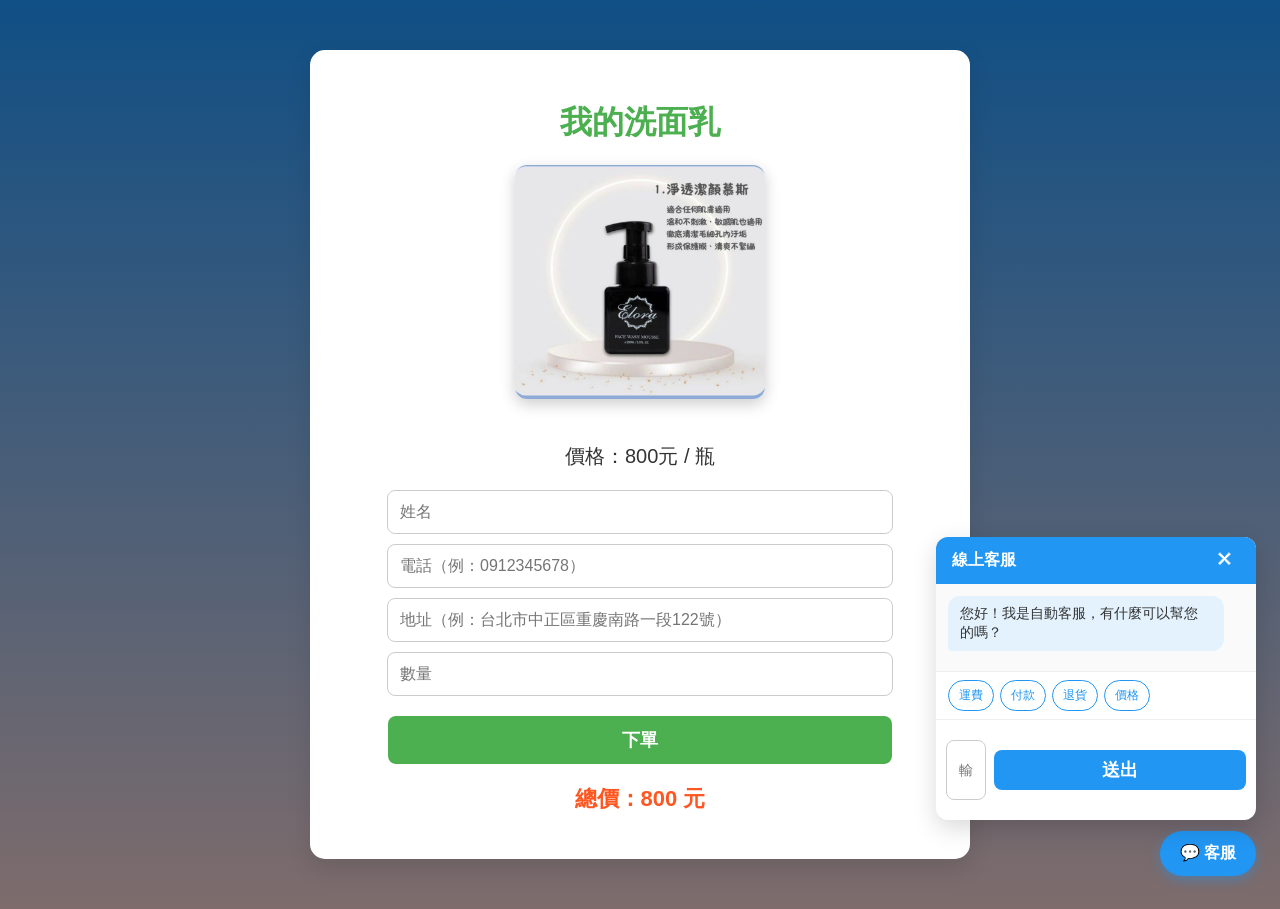
==== html_CSS/haha.html @ 5908153e "Add files via upload" ====
<!DOCTYPE html>
<html lang="zh-TW">
<head>
  <meta charset="UTF-8">
  <title>我的洗面乳商店</title>
  <link rel="stylesheet" type="text/css" href="style.css">
</head>
<body>
  <div class="container">
    <h1>我的洗面乳</h1>
    <img src="734088491_1768729317884247_3017759108073552811_n.jpg" alt="洗面乳" class="product-image">
    <p class="price">價格：800元 / 瓶</p>

    <div id="form-errors" class="form-errors" hidden></div>

    <form action="/order" method="POST" id="order-form" novalidate>
      <input type="text" name="name" placeholder="姓名" required>
      <input type="tel" name="phone" placeholder="電話（例：0912345678）" required>
      <input type="text" name="address" placeholder="地址（例：台北市中正區重慶南路一段122號）" required>
      <input type="number" name="quantity" placeholder="數量" min="1" required>
      <button type="submit">下單</button>
    </form>
  </div>

  <!-- 客服選單 -->
  <button type="button" id="chat-toggle" class="chat-toggle" aria-label="開啟客服">💬 客服</button>

  <div id="chat-panel" class="chat-panel" hidden>
    <div class="chat-header">
      <span>線上客服</span>
      <button type="button" id="chat-close" aria-label="關閉">✕</button>
    </div>
    <div id="chat-messages" class="chat-messages">
      <div class="chat-msg bot">您好！我是自動客服，有什麼可以幫您的嗎？</div>
    </div>
    <div class="chat-quick">
      <button type="button" data-question="運費多少？">運費</button>
      <button type="button" data-question="如何付款？">付款</button>
      <button type="button" data-question="可以退貨嗎？">退貨</button>
      <button type="button" data-question="價格多少？">價格</button>
    </div>
    <form id="chat-form" class="chat-input-row">
      <input type="text" id="chat-input" placeholder="輸入問題..." autocomplete="off">
      <button type="submit">送出</button>
    </form>
  </div>

  <script src="index.js"></script>
</body>
</html>
---- html_CSS/style.css ----
body {
  font-family: 'Segoe UI', Tahoma, Geneva, Verdana, sans-serif;
  background: linear-gradient(to bottom, #104f85, #7e6c6c);
  margin: 0;
  padding: 0;
}

.container {
  max-width: 600px;
  margin: 50px auto;
  padding: 30px;
  background-color: #ffffff;
  box-shadow: 0 10px 25px rgba(0,0,0,0.1);
  border-radius: 15px;
  text-align: center;
}

h1 {
  color: #4CAF50;
  margin-bottom: 20px;
}

.product-image {
  width: 250px;
  border-radius: 12px;
  box-shadow: 0 5px 15px rgba(0,0,0,0.2);
  margin-bottom: 20px;
}

p.price {
  font-size: 20px;
  color: #333;
  margin-bottom: 20px;
}

.total-price {
  font-size: 22px;
  font-weight: bold;
  color: #ff5722;
  margin: 15px 0;
}

form input {
  display: block;
  width: 80%;
  margin: 10px auto;
  padding: 12px;
  border: 1px solid #ccc;
  border-radius: 8px;
  font-size: 16px;
}

form button {
  display: block;
  width: 84%;
  margin: 20px auto;
  padding: 12px;
  background-color: #4CAF50;
  color: white;
  border: none;
  border-radius: 8px;
  font-size: 18px;
  font-weight: bold;
  cursor: pointer;
  transition: background 0.2s;
}

form button:hover {
  background-color: #45a049;
}

form input.input-error {
  border-color: #e53935;
  background-color: #fff5f5;
}

.form-errors {
  background: #ffebee;
  border: 1px solid #ef9a9a;
  border-radius: 8px;
  padding: 12px 16px;
  margin-bottom: 16px;
  text-align: left;
}

.form-errors p {
  color: #c62828;
  margin: 4px 0;
  font-size: 14px;
}

.error-title {
  color: #e53935;
}

.error-message {
  color: #555;
  font-size: 18px;
}

.success-title {
  color: #4CAF50;
}

.success-page .total-price {
  display: inline;
}

.payment-box {
  background: #f5f9ff;
  border: 1px solid #90caf9;
  border-radius: 10px;
  padding: 16px 20px;
  margin: 24px 0;
  text-align: left;
}

.payment-box h3 {
  margin-top: 0;
  color: #1565c0;
}

.payment-info {
  list-style: none;
  padding: 0;
  margin: 0;
}

.payment-info li {
  padding: 6px 0;
  font-size: 16px;
}

.back-link {
  display: inline-block;
  margin-top: 16px;
  color: #2196F3;
  font-weight: bold;
  text-decoration: none;
}

.back-link:hover {
  text-decoration: underline;
}

/* 客服選單 */
.chat-toggle {
  position: fixed;
  right: 24px;
  bottom: 24px;
  padding: 12px 20px;
  background: #2196F3;
  color: white;
  border: none;
  border-radius: 999px;
  font-size: 16px;
  font-weight: bold;
  cursor: pointer;
  box-shadow: 0 4px 12px rgba(33, 150, 243, 0.4);
  z-index: 1000;
}

.chat-toggle:hover {
  background: #1976D2;
}

.chat-panel {
  position: fixed;
  right: 24px;
  bottom: 80px;
  width: 320px;
  max-height: 480px;
  background: white;
  border-radius: 12px;
  box-shadow: 0 8px 24px rgba(0, 0, 0, 0.15);
  display: flex;
  flex-direction: column;
  z-index: 1000;
  overflow: hidden;
}

.chat-header {
  display: flex;
  justify-content: space-between;
  align-items: center;
  padding: 12px 16px;
  background: #2196F3;
  color: white;
  font-weight: bold;
}

.chat-header button {
  background: none;
  border: none;
  color: white;
  font-size: 18px;
  cursor: pointer;
}

.chat-messages {
  flex: 1;
  padding: 12px;
  overflow-y: auto;
  max-height: 260px;
  background: #fafafa;
}

.chat-msg {
  max-width: 85%;
  padding: 8px 12px;
  margin-bottom: 8px;
  border-radius: 12px;
  font-size: 14px;
  line-height: 1.4;
}

.chat-msg.bot {
  background: #e3f2fd;
  color: #333;
  margin-right: auto;
  border-bottom-left-radius: 4px;
}

.chat-msg.user {
  background: #4CAF50;
  color: white;
  margin-left: auto;
  border-bottom-right-radius: 4px;
}

.chat-quick {
  display: flex;
  flex-wrap: wrap;
  gap: 6px;
  padding: 8px 12px;
  border-top: 1px solid #eee;
}

.chat-quick button {
  padding: 6px 10px;
  font-size: 12px;
  border: 1px solid #2196F3;
  background: white;
  color: #2196F3;
  border-radius: 999px;
  cursor: pointer;
}

.chat-quick button:hover {
  background: #e3f2fd;
}

.chat-input-row {
  display: flex;
  padding: 10px;
  border-top: 1px solid #eee;
  gap: 8px;
}

.chat-input-row input {
  flex: 1;
  padding: 8px 12px;
  border: 1px solid #ccc;
  border-radius: 8px;
  font-size: 14px;
}

.chat-input-row button {
  padding: 8px 14px;
  background: #2196F3;
  color: white;
  border: none;
  border-radius: 8px;
  cursor: pointer;
  font-weight: bold;
}
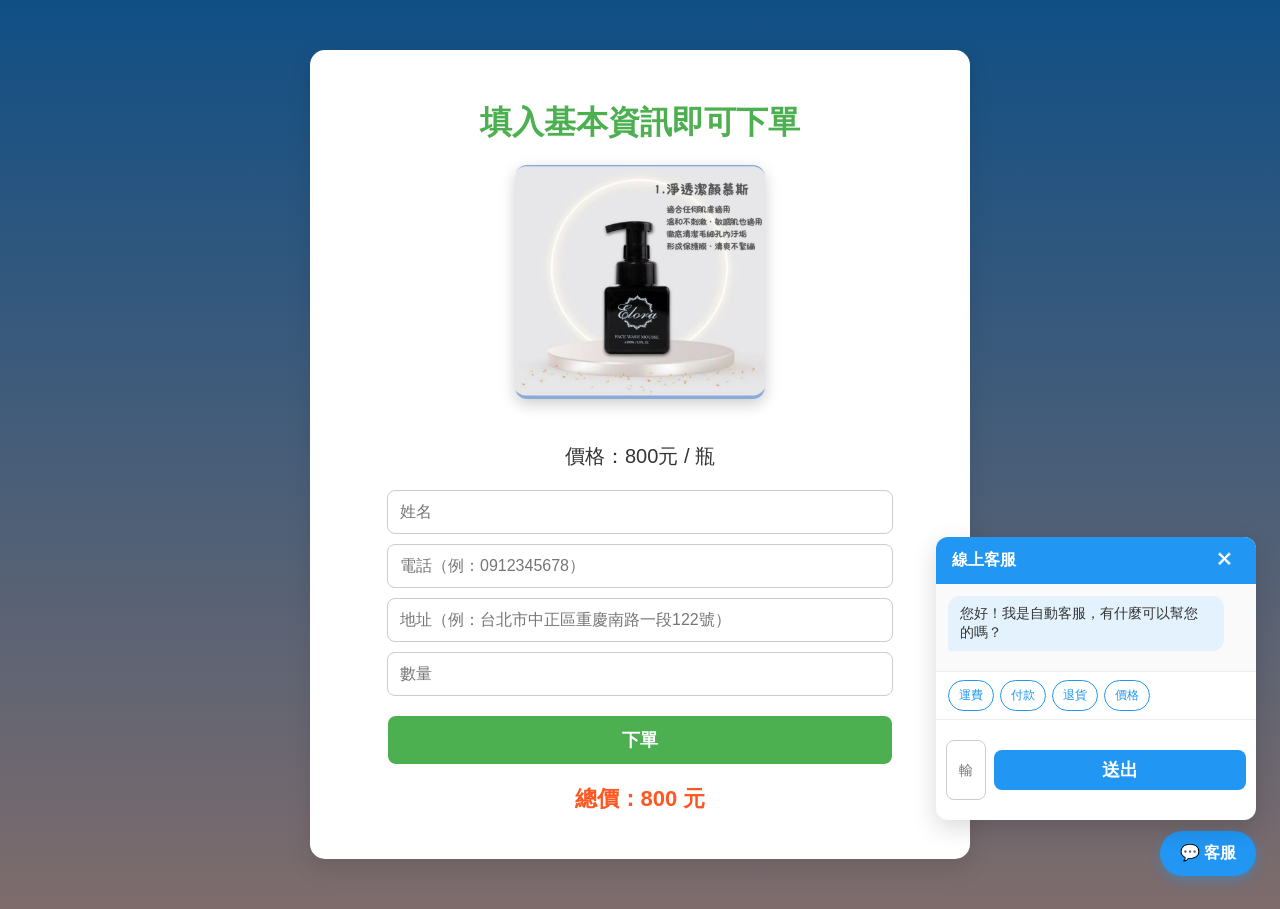
==== commit 37a0889c: "Update haha.html" ====
--- a/html_CSS/haha.html
+++ b/html_CSS/haha.html
@@ -2,12 +2,12 @@
 <html lang="zh-TW">
 <head>
   <meta charset="UTF-8">
-  <title>我的洗面乳商店</title>
+  <title>阮哥的洗面乳專賣鋪</title>
   <link rel="stylesheet" type="text/css" href="style.css">
 </head>
 <body>
   <div class="container">
-    <h1>我的洗面乳</h1>
+    <h1>填入基本資訊即可下單 </h1>
     <img src="734088491_1768729317884247_3017759108073552811_n.jpg" alt="洗面乳" class="product-image">
     <p class="price">價格：800元 / 瓶</p>
 
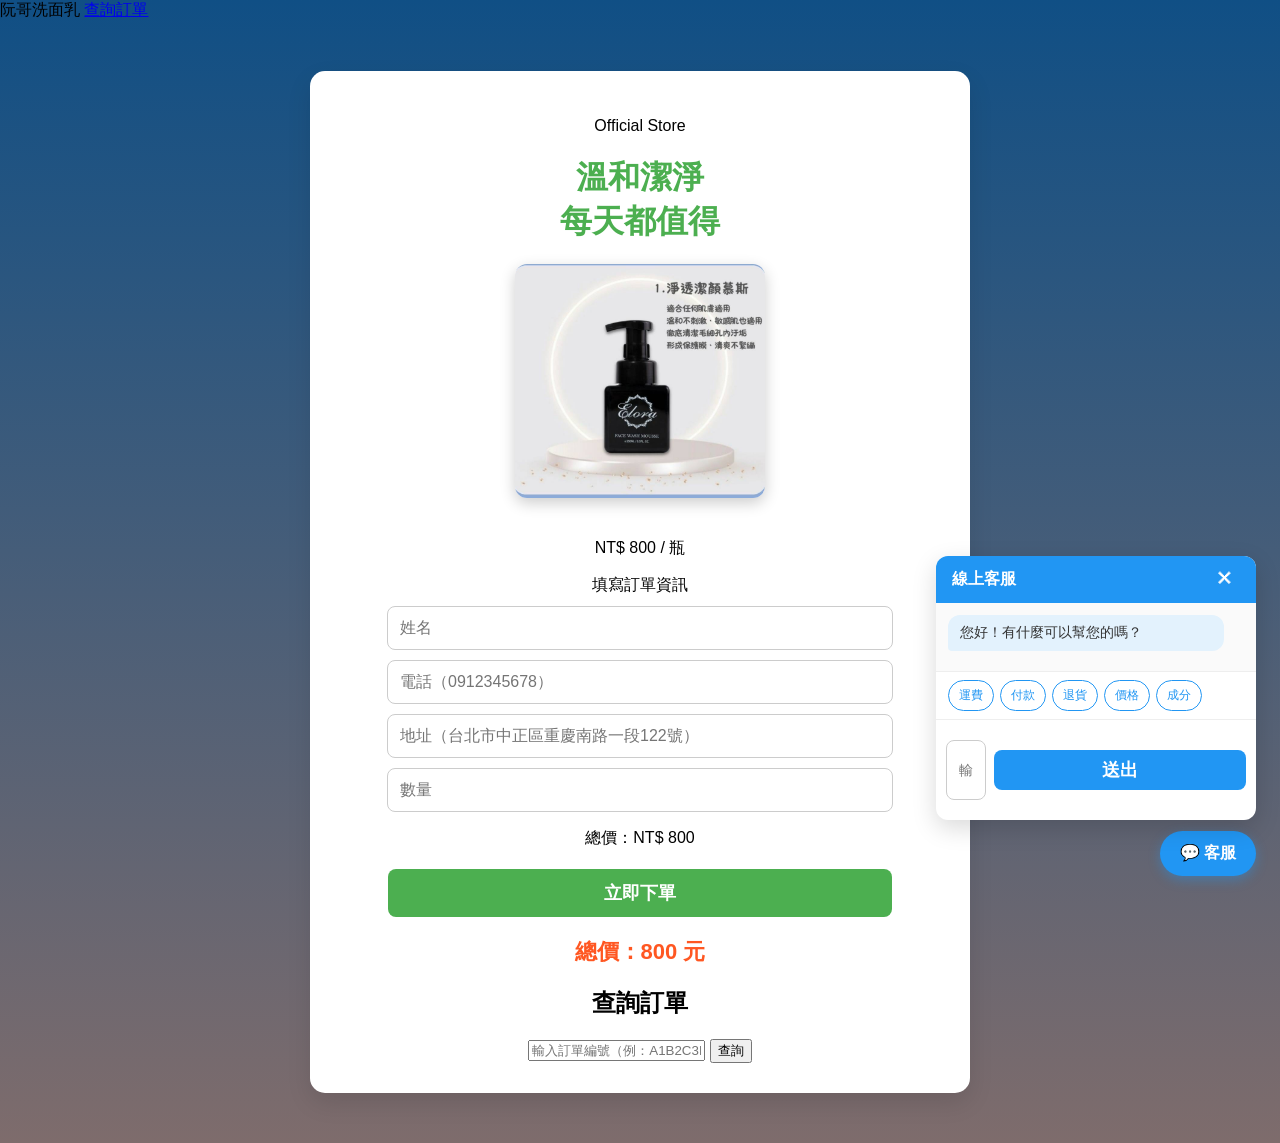
==== commit 80951f1d: "Enhance HTML structure with navigation and order query Added navigation bar and order query section," ====
--- a/html_CSS/haha.html
+++ b/html_CSS/haha.html
@@ -2,27 +2,53 @@
 <html lang="zh-TW">
 <head>
   <meta charset="UTF-8">
+  <meta name="viewport" content="width=device-width, initial-scale=1.0">
   <title>阮哥的洗面乳專賣鋪</title>
   <link rel="stylesheet" type="text/css" href="style.css">
 </head>
 <body>
+
+  <nav class="nav">
+    <span class="nav-brand">阮哥洗面乳</span>
+    <a href="#query" class="nav-link">查詢訂單</a>
+  </nav>
+
   <div class="container">
-    <h1>填入基本資訊即可下單 </h1>
+    <p class="store-label">Official Store</p>
+    <h1>溫和潔淨<br>每天都值得</h1>
+
     <img src="734088491_1768729317884247_3017759108073552811_n.jpg" alt="洗面乳" class="product-image">
-    <p class="price">價格：800元 / 瓶</p>
 
+    <p class="price-tag">NT$ 800 <span class="price-sub">/ 瓶</span></p>
+
+    <div class="divider"></div>
+
+    <span class="form-label">填寫訂單資訊</span>
     <div id="form-errors" class="form-errors" hidden></div>
 
     <form action="/order" method="POST" id="order-form" novalidate>
       <input type="text" name="name" placeholder="姓名" required>
-      <input type="tel" name="phone" placeholder="電話（例：0912345678）" required>
-      <input type="text" name="address" placeholder="地址（例：台北市中正區重慶南路一段122號）" required>
+      <input type="tel" name="phone" placeholder="電話（0912345678）" required>
+      <input type="text" name="address" placeholder="地址（台北市中正區重慶南路一段122號）" required>
       <input type="number" name="quantity" placeholder="數量" min="1" required>
-      <button type="submit">下單</button>
+      <p id="total-display" class="total-display">總價：NT$ 800</p>
+      <button type="submit">立即下單</button>
     </form>
+
+    <div class="divider" id="query"></div>
+
+    <!-- 查詢訂單 -->
+    <div class="query-section">
+      <h2>查詢訂單</h2>
+      <div class="query-row">
+        <input type="text" id="query-input" placeholder="輸入訂單編號（例：A1B2C3D4）">
+        <button onclick="queryOrder()">查詢</button>
+      </div>
+      <div id="query-result" hidden></div>
+    </div>
   </div>
 
-  <!-- 客服選單 -->
+  <!-- 客服 -->
   <button type="button" id="chat-toggle" class="chat-toggle" aria-label="開啟客服">💬 客服</button>
 
   <div id="chat-panel" class="chat-panel" hidden>
@@ -31,13 +57,14 @@
       <button type="button" id="chat-close" aria-label="關閉">✕</button>
     </div>
     <div id="chat-messages" class="chat-messages">
-      <div class="chat-msg bot">您好！我是自動客服，有什麼可以幫您的嗎？</div>
+      <div class="chat-msg bot">您好！有什麼可以幫您的嗎？</div>
     </div>
     <div class="chat-quick">
       <button type="button" data-question="運費多少？">運費</button>
       <button type="button" data-question="如何付款？">付款</button>
       <button type="button" data-question="可以退貨嗎？">退貨</button>
       <button type="button" data-question="價格多少？">價格</button>
+      <button type="button" data-question="產品成分是什麼？">成分</button>
     </div>
     <form id="chat-form" class="chat-input-row">
       <input type="text" id="chat-input" placeholder="輸入問題..." autocomplete="off">
